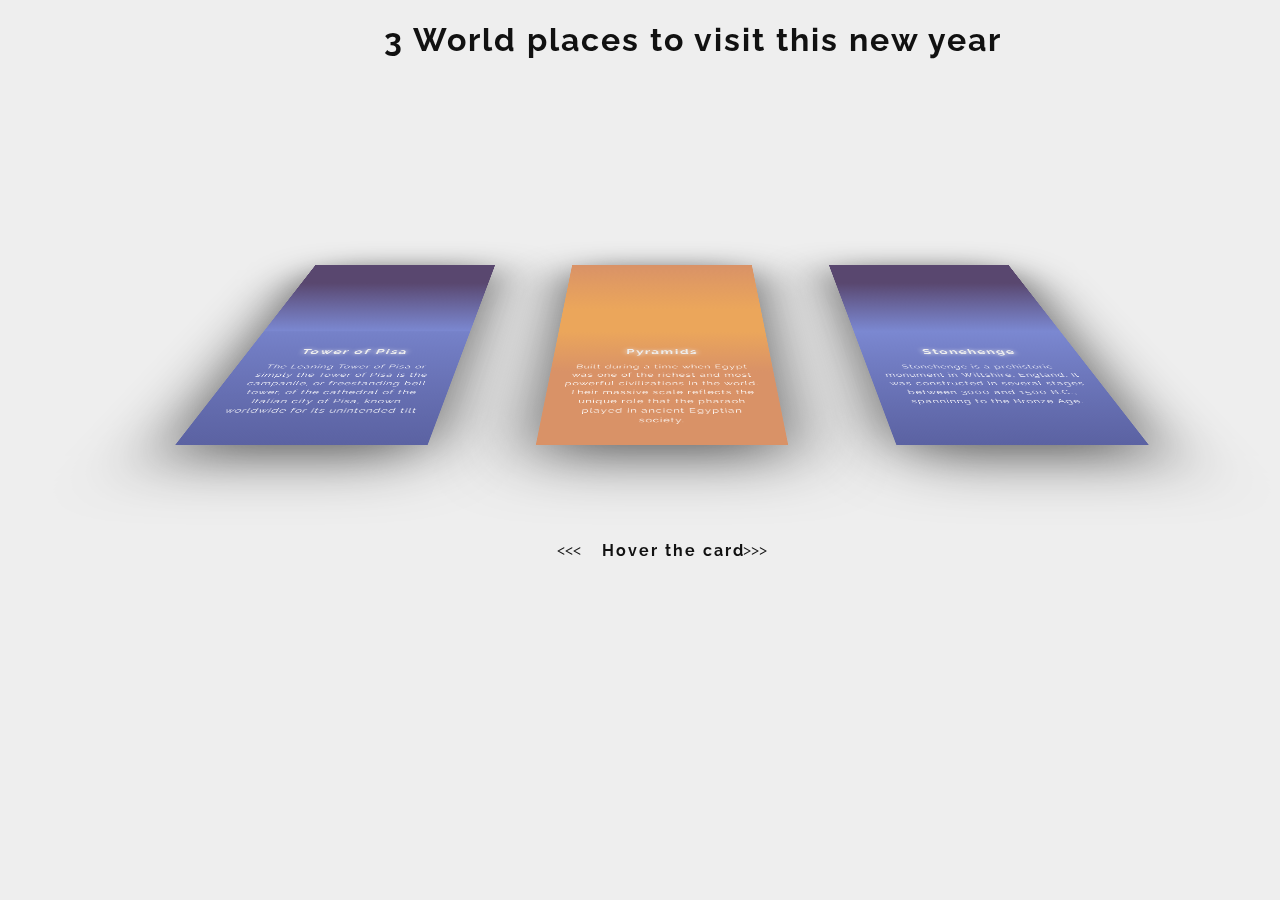
==== frontend/index.html @ f92930cc "First Commit" ====
<!DOCTYPE html>

<head>
    <meta charset="utf-8">
    <meta http-equiv="X-UA-Compatible" content="IE=edge">
    <title></title>
    <meta name="description" content="">
    <meta name="viewport" content="width=device-width, initial-scale=1">
    <link rel="stylesheet" href="static/css/main.css">
    <link rel="stylesheet" href="static/css/image.css">
</head>

<body>
    <!-- <section>
        <div class="wave"></div>
    </section> -->


    <h1> 3 World places to visit this new year</h1>
    <div class="wrapper">

        <div class="container" id="c0">
            <div class="image" id="i0">
            </div>
            <div class="story" id="s0">
                <div class="info">
                    <h3>Pyramids</h3>
                    <p> Built during a time when Egypt was one of the richest and most powerful civilizations in the world. Their massive scale reflects the unique role that the pharaoh played in ancient Egyptian society.</p>
                </div>
            </div>
        </div>
        <div class="container" id="c1">
            <div class="image" id="i1">
            </div>
            <div class="story" id="s1">
                <div class="info">
                    <h3>Stonehenge</h3>
                    <p> Stonehenge is a prehistoric monument in Wiltshire, England. It was constructed in several stages between 3000 and 1500 B.C., spanninng to the Bronze Age.</p>
                </div>
            </div>
        </div>
        <div class="container" id="c2">
            <div class="image" id="i2">
            </div>
            <div class="story" id="s2">
                <div class="info">
                    <h3>Tower of Pisa</h3>
                    <p> The Leaning Tower of Pisa or simply the Tower of Pisa is the campanile, or freestanding bell tower, of the cathedral of the Italian city of Pisa, known worldwide for its unintended tilt</p>

                </div>
            </div>
        </div>

        <div class="page">
            <h4>Hover the card</h4>
            <ul>
                <li>
                    <<< </li>

                        <li> >>> </li>
            </ul>
        </div>

    </div>


</body>

</html>
---- frontend/static/css/main.css ----
body {
    margin: 0%;
    padding: 0%;
}

section {
    width: 100%;
    height: 100vh;
    background-color: aquamarine;
    background-size: cover;
    background-attachment: fixed;
}


/* Wave section */

section .wave {
    position: absolute;
    width: 100%;
    height: 143px;
    bottom: 0;
    left: 0;
    background: url(../images/wave.png);
    animation: animate 7s linear infinite;
}

section .wave::before {
    content: '';
    position: absolute;
    width: 100%;
    height: 143px;
    top: 0;
    left: 0;
    background: url(../images/wave.png);
    opacity: 0.6;
    animation: animate 12s linear infinite;
}

section .wave::after {
    content: '';
    position: absolute;
    width: 100%;
    height: 143px;
    top: 0;
    left: 0;
    background: url(../images/wave.png);
    opacity: 0.4;
    animation: animate-reverse 17s linear infinite;
}

@keyframes animate {
    0% {
        background-position: 0;
    }
    100% {
        background-position: 1360px;
    }
}

@keyframes animate-reverse {
    0% {
        background-position: 1360px;
    }
    100% {
        background-position: 0;
    }
}
---- frontend/static/css/image.css ----
@import url('https://fonts.googleapis.com/css?family=Raleway:200');
body {
    font-family: 'Raleway', sans-serif;
    background: #eee;
}

.wrapper {
    position: absolute;
    top: 10%;
    left: 40%;
    width: 300px;
    height: 500px;
    perspective: 900px;
}

.container {
    position: absolute;
    top: 0%;
    width: 100%;
    height: 100%;
    transition: .5s all ease;
    transform: rotateX(60deg) scale(0.7);
    perspective: 900px;
    box-shadow: 0px 20px 50px #555;
    animation: entry 1s linear 1;
}

#c0 {
    position: absolute;
    top: 0%;
    width: 100%;
    height: 100%;
    background: linear-gradient(to bottom, #eba65b 30%, #d99267 100%);
    z-index: 300;
    box-shadow: 0px 20px 100px #555;
}

#c1 {
    background: linear-gradient(to bottom, #59476f 30%, #7b88d1 100%);
    box-shadow: 0px 20px 100px #555;
    left: 100%;
    z-index: 0;
}

#c2 {
    left: -100%;
    z-index: 0;
    background: linear-gradient(to bottom, #59476f 30%, #7b88d1 100%);
    box-shadow: 0px 20px 100px #555;
}

.container:hover {
    cursor: pointer;
    transform: rotate(0deg) scale(1) translateY(10px);
    transition: .5s all ease;
    z-index: 400;
}

.image {
    position: absolute;
    top: 0%;
    left: 0%;
    width: 100%;
    height: 45%;
    background: linear-gradient(to top, #eba65b 30%, #d99267 100%);
}

#i1 {
    background: linear-gradient(to bottom, #59476f 30%, #7b88d1 100%);
}

#i2 {
    background: linear-gradient(to bottom, #59476f 30%, #7b88d1 100%);
}

.story {
    position: absolute;
    top: 45%;
    left: 0%;
    height: 55%;
    width: 100%;
    background: linear-gradient(to bottom, #eba65b 0%, #d99267 40%);
    z-index: 30;
}

#s1 {
    background: linear-gradient(to top, #5b62a2 0%, #7b88d1 100%);
}

#s2 {
    background: linear-gradient(to top, #5b62a2 0%, #7b88d1 120%);
}

.info {
    position: absolute;
    top: 10%;
}

h3 {
    text-align: center;
    text-shadow: 0px 0px 10px #eee;
    color: #eee;
    letter-spacing: 2px;
}

h4 {
    color: #111;
    position: absolute;
    top: 30%;
    left: 30%;
    letter-spacing: 2px;
}

h1 {
    color: #111;
    position: fixed;
    top: 0%;
    left: 30%;
    letter-spacing: 2px;
}

p {
    font-size: 14px;
    color: #fff;
    padding: 0px 20px 20px 20px;
    line-height: 150%;
    text-align: center;
    letter-spacing: 1px;
}

.page {
    position: absolute;
    top: 80%;
    width: 100%;
    left: 0%;
    height: 20%;
    z-index: 30;
}


/* the << >> animation */

li {
    position: absolute;
    top: 50%;
    list-style: none;
    color: #111;
}

li:nth-child(1) {
    left: 15%;
    animation: simple1 1s linear infinite;
}

li:nth-child(2) {
    right: 15%;
    animation: simple 1s linear infinite;
}

@keyframes simple {
    50% {
        transform: translateX(10px);
        opacity: 0.5;
    }
    100% {
        transform: translateX(10px);
        opacity: 0;
    }
}

@keyframes simple1 {
    50% {
        transform: translateX(-10px);
        opacity: 0.5;
    }
    100% {
        transform: translateX(-10px);
        opacity: 0;
    }
}

@keyframes entry {
    0% {
        top: -20%;
        opacity: 0.1;
    }
    100% {
        top: 0%;
    }
}
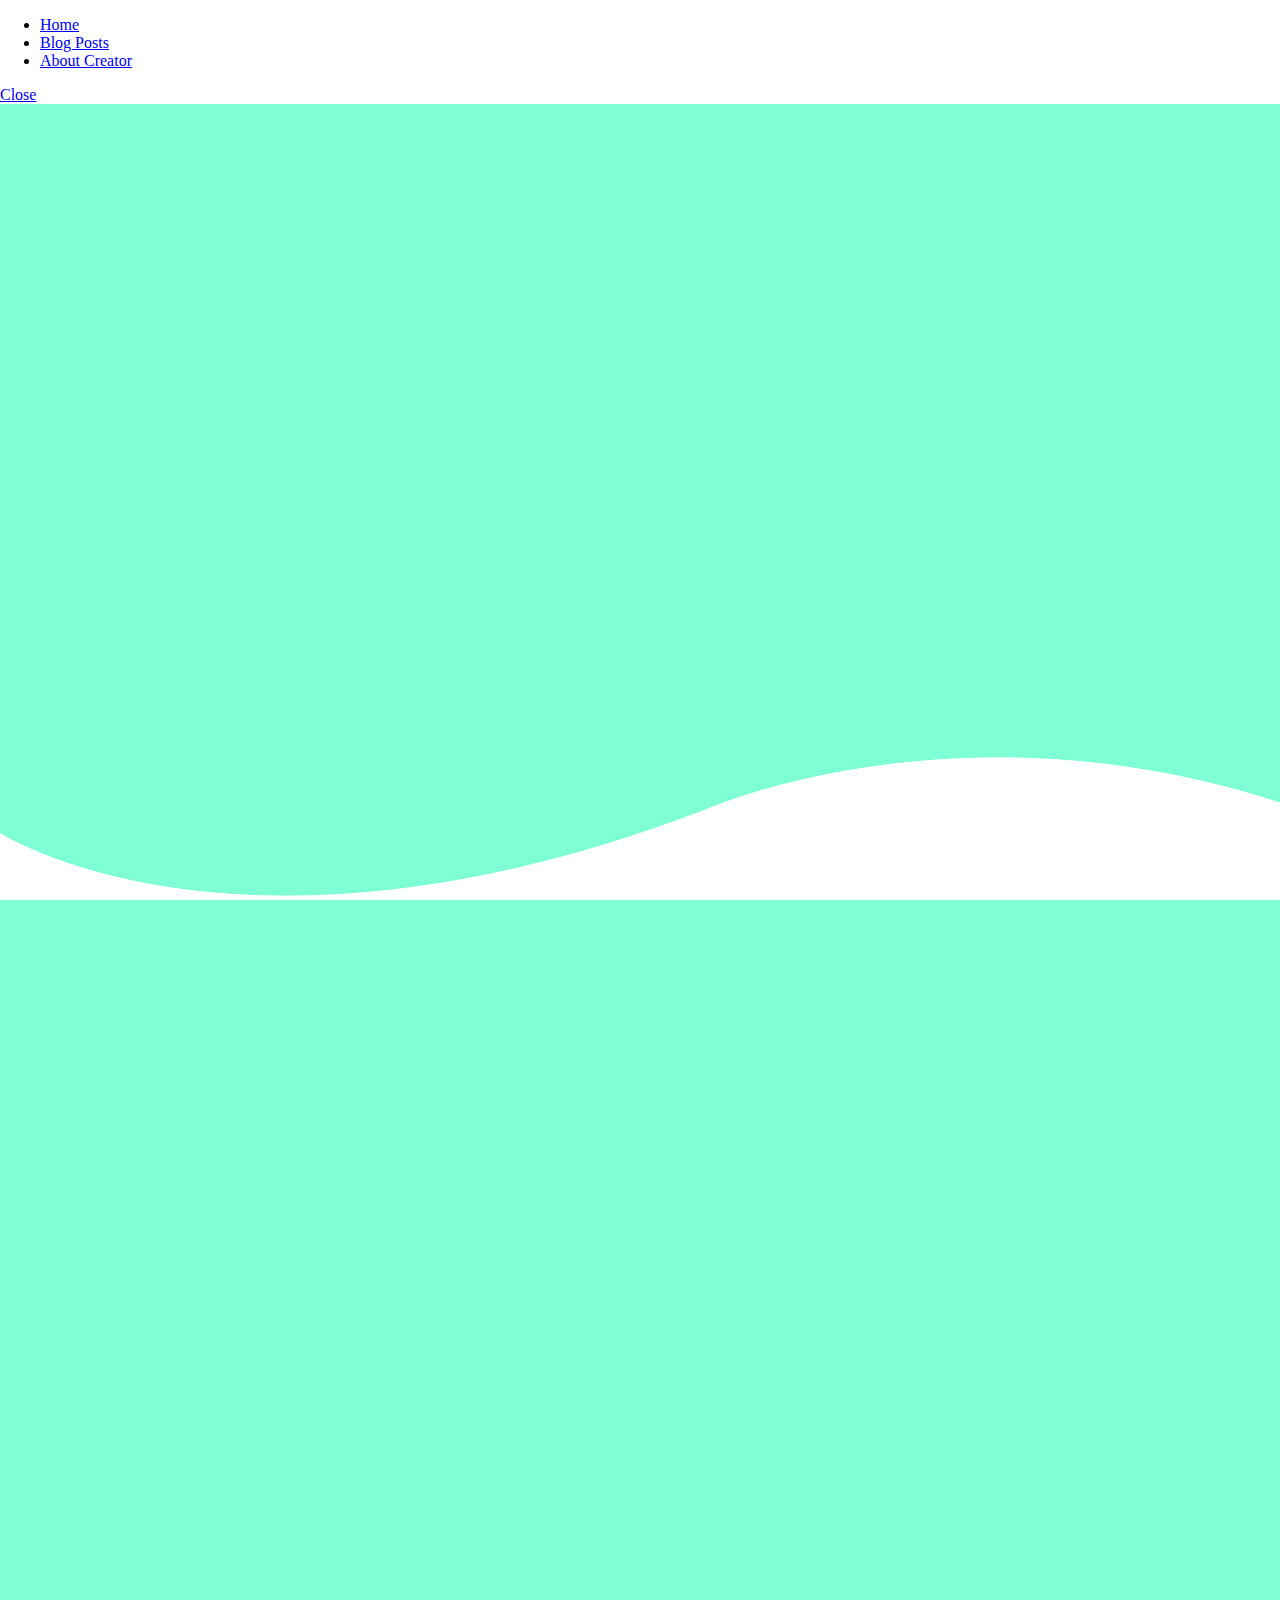
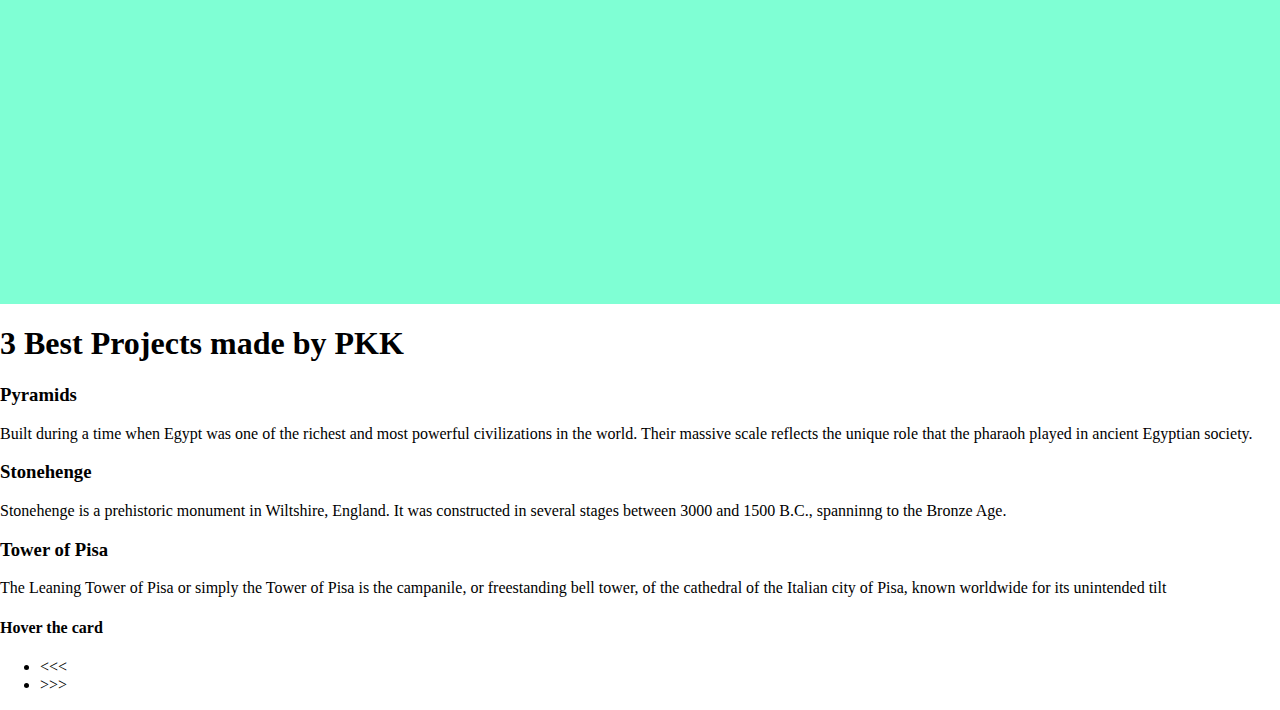
==== commit 6bc7838b: "Menu addition complete" ====
--- a/frontend/index.html
+++ b/frontend/index.html
@@ -7,16 +7,228 @@
     <meta name="description" content="">
     <meta name="viewport" content="width=device-width, initial-scale=1">
     <link rel="stylesheet" href="static/css/main.css">
-    <link rel="stylesheet" href="static/css/image.css">
+    <link rel="stylesheet" href="static/css/card.css">
+    <link rel="stylesheet" href="static/css/menu.css">
 </head>
 
 <body>
-    <!-- <section>
+
+    <header>
+        <div class="logo float-left">
+        </div>
+        <div class="nav-icon float-right">
+            <span></span>
+            <span></span>
+            <span></span>
+        </div>
+    </header>
+
+    <!-- Full Menu -->
+    <div class="full-menu">
+        <div class="fullmenu-content">
+            <ul class="page-menu">
+                <li><a class="active" href="index.html">Home</a></li>
+                <li><a href="#">Blog Posts</a></li>
+                <li><a href="profiler.html">About Creator</a></li>
+                </li>
+            </ul>
+        </div>
+        <a href="#0" class="modal-close">Close</a>
+    </div>
+    <div class="cd-transition-layer visible opening">
+        <div class="bg-layer"></div>
+    </div>
+
+    <!-- Ink Transition -->
+    <div class="wrapper">
+
+        <section class="main">
+            <div class="main-content">
+            </div>
+        </section>
+
+
+        <!-- JQuery ink code -->
+        <script src="jquery-2.1.4.min.js"></script>
+
+        <script>
+            'use strict';
+
+            $(document).ready(function() {
+                var width = 100,
+                    perfData = window.performance.timing,
+                    EstimatedTime = -(perfData.loadEventEnd - perfData.navigationStart),
+                    time = ((EstimatedTime / 1000) % 50) * 100
+
+
+                // Percentage Increment Animation
+                var PercentageID = $(".percentage"),
+                    start = 0,
+                    end = 100,
+                    durataion = time;
+                animateValue(PercentageID, start, end, durataion);
+
+                function animateValue(id, start, end, duration) {
+
+                    var range = end - start,
+                        current = start,
+                        increment = end > start ? 1 : -1,
+                        stepTime = Math.abs(Math.floor(duration / range)),
+                        obj = $(id);
+
+
+                    var timer = setInterval(function() {
+                        current += increment;
+                        $(obj).text(current);
+                        //obj.innerHTML = current;
+                        if (current == end) {
+                            clearInterval(timer);
+                        }
+                    }, stepTime);
+                }
+
+
+
+                setTimeout(function() {
+                    $('.preloader').fadeOut();
+                    $('.cd-transition-layer').addClass('closing').delay(1000).queue(function() {
+                        $(this).removeClass("visible closing opening").dequeue();
+                    });
+                }, time);
+
+
+
+
+                // FADE OUT EFFECT WHEN CLICK A LINK
+                $(document).on("click", "a:not(.lightbox)", function() {
+                    var newUrl = $(this).attr("href");
+                    if (!newUrl || newUrl[0] === "#") {
+                        location.hash = newUrl;
+                        return;
+                    }
+                    $("html").fadeOut(function() {
+                        location = newUrl;
+                    });
+                    return false;
+                });
+
+
+                var paget = $(".page-title .title").text();
+
+                $(".page-title").append("<span></span>");
+                $(".page-title span").append(paget);
+
+
+
+                //posts page hover 
+                $('.blog-post .blog-link').hover(function() {
+                    $(this).parent('.content-outter').parent('.blog-post').toggleClass('mousef');
+                    $(this).parent('.blog-post').toggleClass('mousef');
+                });
+
+            });
+
+            $(window).load(function() {
+
+
+                function smokeeffect() {
+                    var modalTrigger = $('.nav-icon'),
+                        transitionLayer = $('.cd-transition-layer'),
+                        transitionBackground = transitionLayer.children(),
+                        modalWindow = $('.full-menu');
+
+                    var frameProportion = 1.78, //png frame aspect ratio
+                        frames = 25, //number of png frames
+                        resize = false;
+
+                    //set transitionBackground dimentions
+                    setLayerDimensions();
+                    $(window).on('resize', function() {
+                        if (!resize) {
+                            resize = true;
+                            (!window.requestAnimationFrame) ? setTimeout(setLayerDimensions, 300): window.requestAnimationFrame(setLayerDimensions);
+                        }
+                    });
+
+                    //open modal window
+                    modalTrigger.on('click', function(event) {
+                        event.preventDefault();
+                        transitionLayer.addClass('visible opening');
+                        var delay = ($('.no-cssanimations').length > 0) ? 0 : 600;
+                        setTimeout(function() {
+                            modalWindow.addClass('visible');
+                        }, delay);
+                    });
+
+                    //close modal window
+                    modalWindow.on('click', '.modal-close', function(event) {
+                        event.preventDefault();
+                        transitionLayer.addClass('closing');
+                        modalWindow.removeClass('visible');
+                        transitionBackground.one('webkitAnimationEnd oanimationend msAnimationEnd animationend', function() {
+                            transitionLayer.removeClass('closing opening visible');
+                            transitionBackground.off('webkitAnimationEnd oanimationend msAnimationEnd animationend');
+                        });
+                    });
+
+                    function setLayerDimensions() {
+                        var windowWidth = $(window).width(),
+                            windowHeight = $(window).height(),
+                            layerHeight, layerWidth;
+
+                        if (windowWidth / windowHeight > frameProportion) {
+                            layerWidth = windowWidth;
+                            layerHeight = layerWidth / frameProportion;
+                        } else {
+                            layerHeight = windowHeight * 1.2;
+                            layerWidth = layerHeight * frameProportion;
+                        }
+
+                        transitionBackground.css({
+                            'width': layerWidth * frames + 'px',
+                            'height': layerHeight + 'px',
+                        });
+
+                        resize = false;
+                    }
+
+                }
+                smokeeffect()
+
+
+
+                /*--------------------------------------------------
+                Hero Section Height
+                ---------------------------------------------------*/
+                function homeh() {
+                    var hometext = $('.main')
+
+                    hometext.css({
+                        "height": $(window).height() + "px"
+                    });
+                }
+                homeh();
+                $(window).resize(homeh);
+
+
+                $(".page-menu li:not(.social) a, .portfolio_filter ul li a").append("<span></span>");
+
+                $('.nav-icon').on("click", function() {
+                    $(this).toggleClass('modal-close');
+                });
+
+
+
+            }); // document load end
+        </script>
+    </div>
+
+    <!-- wave section -->
+    <section>
         <div class="wave"></div>
-    </section> -->
-
-
-    <h1> 3 World places to visit this new year</h1>
+    </section>
+
+    <h1> 3 Best Projects made by PKK</h1>
     <div class="wrapper">
 
         <div class="container" id="c0">
@@ -56,7 +268,6 @@
             <ul>
                 <li>
                     <<< </li>
-
                         <li> >>> </li>
             </ul>
         </div>
